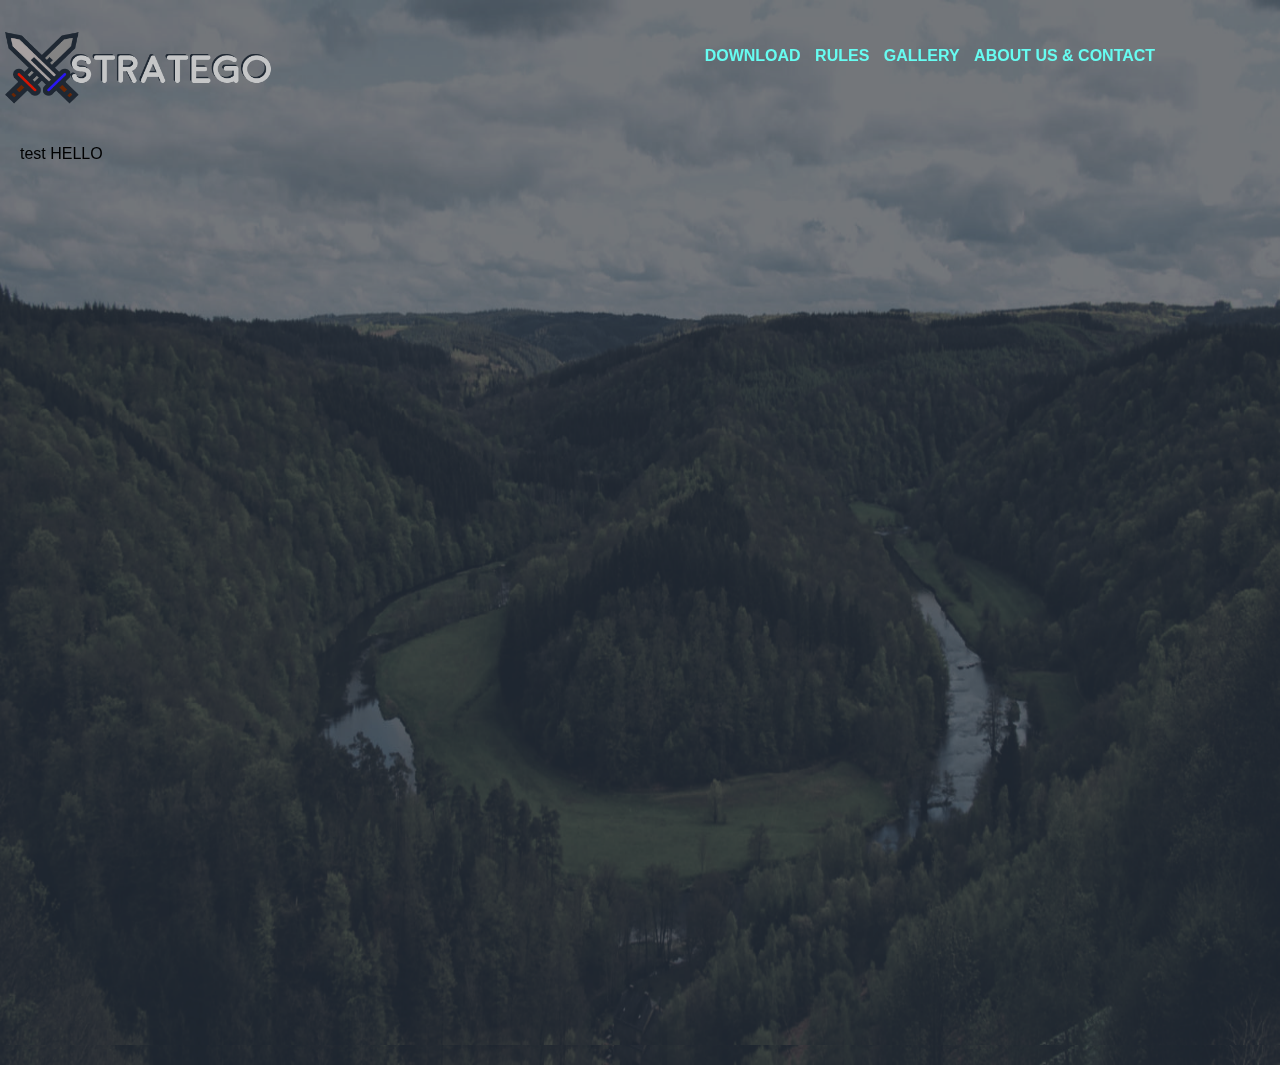
==== main/index.html @ 7f6de087 "logos/designs + basic html/css" ====
<!DOCTYPE html>
<html>
    <head>
    <meta charset="UTF-8">
    <meta name="viewport" content="width=device-width, initial-scale=1.0">
    <link href="style.css" rel="stylesheet">
  </head>
    <body>
      <main>
     <header>
       <div id="logo">
         <img src="stratego_logo.png">
       </div>
       <div id="navbar">
        <ul id="options">
          <li> DOWNLOAD </li>
          <li> RULES</li>
          <li> GALLERY </li>
          <li> ABOUT US & CONTACT </li>
        </ul>
       </div>
      </header>
      <div id="content-container">
          test HELLO
      </div>

    </body>
  </main>
</html>
---- main/style.css ----
*{
    box-sizing: border-box;
}
main{
    height:100%;
    width:100%;

}
html,body{
    margin:0;
    background-image: url('ardennes.png');
    background-repeat: no-repeat;
    background-size: 100% 100%;
    Font-family: Century Gothic, CenturyGothic, AppleGothic, sans-serif;
    
}
header{
    position:sticky;
    top:0;
    flex:100%;
    width:100%;
    height:125px;
    flex-flow: column wrap;
    display:flex;
}
#logo{
padding-left:5px;
flex:50%;
}
#navbar{
    flex:50%;
    margin:auto;
    position:relative;
    top:25%;
    color:#66fcf1;
    font-weight: bold;
}
#navbar>ul{
list-style: none;
}
#navbar>ul>li{
    display:inline-block;
    padding-left:10px;
    position:relative;
}
#navbar>ul>li:hover{
    color:#45a29e;
}
#logo>img{
    height:150px;
    width:275px;
}
#content-container{
    position:relative;
    height:900px;
    margin:auto;
    margin: 20px;
    flex:100%;
    
}
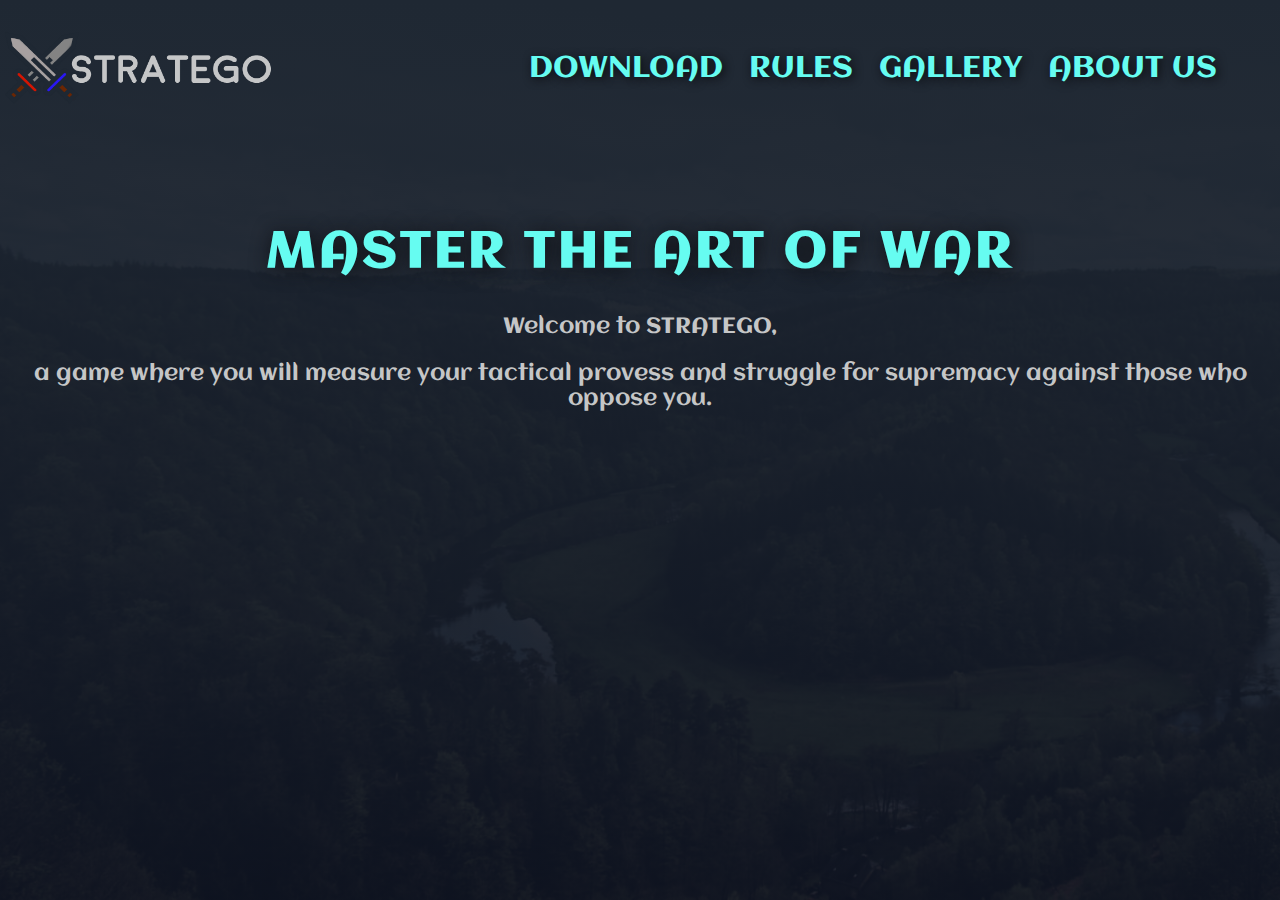
==== commit 05638364: "html structure + responsiveness + start of javascript" ====
--- a/main/index.html
+++ b/main/index.html
@@ -3,27 +3,38 @@
     <head>
     <meta charset="UTF-8">
     <meta name="viewport" content="width=device-width, initial-scale=1.0">
+    <link href='https://fonts.googleapis.com/css?family=Aclonica' rel='stylesheet'>
     <link href="style.css" rel="stylesheet">
+    <script src="script.js" rel="text/javascript"></script>
   </head>
     <body>
       <main>
      <header>
        <div id="logo">
-         <img src="stratego_logo.png">
+         <a href="index.html"><img src="stratego_logo.png"></a>
        </div>
        <div id="navbar">
-        <ul id="options">
-          <li> DOWNLOAD </li>
-          <li> RULES</li>
-          <li> GALLERY </li>
-          <li> ABOUT US & CONTACT </li>
+        <ul class="options">
+          <li><a href="download.html"> DOWNLOAD </a> </li>
+          <li><a href="rules.html"> RULES</a></li>
+          <li><a href="gallery.html"> GALLERY</a> </li>
+          <li><a href="aboutus.html"> ABOUT US</a> </li>
+        </ul>
+       </div>
+       <div id="mobile-navbar">
+         <img src="menu_button.png" onclick="showOptions()">
+        <ul class="options" id="mobile-list">
+          <li><a href="download.html"> DOWNLOAD </a> </li>
+          <li><a href="rules.html"> RULES</a></li>
+          <li><a href="gallery.html"> GALLERY</a> </li>
+          <li><a href="aboutus.html"> ABOUT US</a> </li>
         </ul>
        </div>
       </header>
-      <div id="content-container">
-          test HELLO
+      <div id="content">
+        <h1> MASTER THE ART OF WAR</h1>
+        <p>Welcome to STRATEGO,</p> a game where you will measure your tactical provess and struggle for supremacy against those who oppose you.
       </div>
-
+    </main>
     </body>
-  </main>
 </html>--- a/main/style.css
+++ b/main/style.css
@@ -1,3 +1,4 @@
+@import url('http://fonts.cdnfonts.com/css/brush');
 *{
     box-sizing: border-box;
 }
@@ -8,11 +9,19 @@
 }
 html,body{
     margin:0;
-    background-image: url('ardennes.png');
+    background-image: linear-gradient(to top, rgba(1, 4, 19, 0.562),#1f2833),
+    url('ardennes.png');
     background-repeat: no-repeat;
-    background-size: 100% 100%;
-    Font-family: Century Gothic, CenturyGothic, AppleGothic, sans-serif;
-    
+    background-size: cover;
+    background-position: 0% 0%;
+    width:100%;
+    height:100%;
+    overflow: hidden;
+    font-family: 'Aclonica';font-size: 22px;  
+}
+a{
+    text-decoration: none;
+    color:inherit;
 }
 header{
     position:sticky;
@@ -23,6 +32,12 @@
     flex-flow: column wrap;
     display:flex;
 }
+#logo>a>img:hover{
+    cursor:pointer;
+}
+#mobile-navbar>img:hover{
+    cursor:pointer;
+}
 #logo{
 padding-left:5px;
 flex:50%;
@@ -31,30 +46,96 @@
     flex:50%;
     margin:auto;
     position:relative;
-    top:25%;
-    color:#66fcf1;
-    font-weight: bold;
+    bottom:10%;
 }
-#navbar>ul{
+.options{
 list-style: none;
+color:#66fcf1;
+text-shadow: 2px 2px 10px #0b0c10;
+
 }
-#navbar>ul>li{
+.options>li{
+    position:relative;
+    top:15px;
+    font-size: 30px;
+    
+}
+.options>li>a:hover{
+    color:#45a29e;
+    text-shadow: 2px 2px 50px #0b0c10;
+}
+#navbar>.options{
+    position:relative;
+    top:22%;
+}
+#navbar>.options>li{
     display:inline-block;
-    padding-left:10px;
-    position:relative;
+    padding-left:20px;
 }
-#navbar>ul>li:hover{
-    color:#45a29e;
-}
-#logo>img{
+#logo>a>img{
     height:150px;
     width:275px;
 }
-#content-container{
-    position:relative;
-    height:900px;
-    margin:auto;
-    margin: 20px;
+#mobile-navbar{
+    display:none;
+}
+#mobile-navbar>.options{
+    display:none;
+    position:absolute;
+    top:70px;
+    left:-20px;
+    flex-flow:row wrap;
+    padding:0px;
+    height:50px;
+}
+#mobile-navbar>.options>li{
     flex:100%;
-    
-}+    height:50px;
+    background-color: #0b0c10;
+    BORDER: 1px solid #1f2833;
+    padding: 0 5px;
+
+
+}
+#mobile-navbar>.options>li:nth-child(1){
+    border-top-left-radius:10px;
+    border-top-right-radius: 10px;
+}
+#mobile-navbar>.options>li:last-child{
+    border-bottom-left-radius: 10px;
+    border-bottom-right-radius: 10px;
+}
+#mobile-navbar>.options>li>a{
+    height:30px;
+    font-size: 20px;
+    text-shadow: 2px 2px #0b0c10;
+    text-align: center;
+}
+#content>h1{
+    margin-top: 100px;
+    color:#66fcf1;
+    text-align: center;
+    font-size:50px;
+    letter-spacing: 3px;
+    text-shadow: 2px 2px 20px #0b0c10;
+}
+#content{
+    color:#c5c6c7;
+    text-align: center;
+}
+@media (max-width: 800px) {
+    #navbar>.options{
+        display:none;
+    }
+    #mobile-navbar{
+    display:flex;
+    flex:50%;
+    position:absolute;
+    right:30px;
+    top:15%;
+    }
+    #mobile-navbar>img{
+        width:100px;
+        height:100px;
+    }
+  }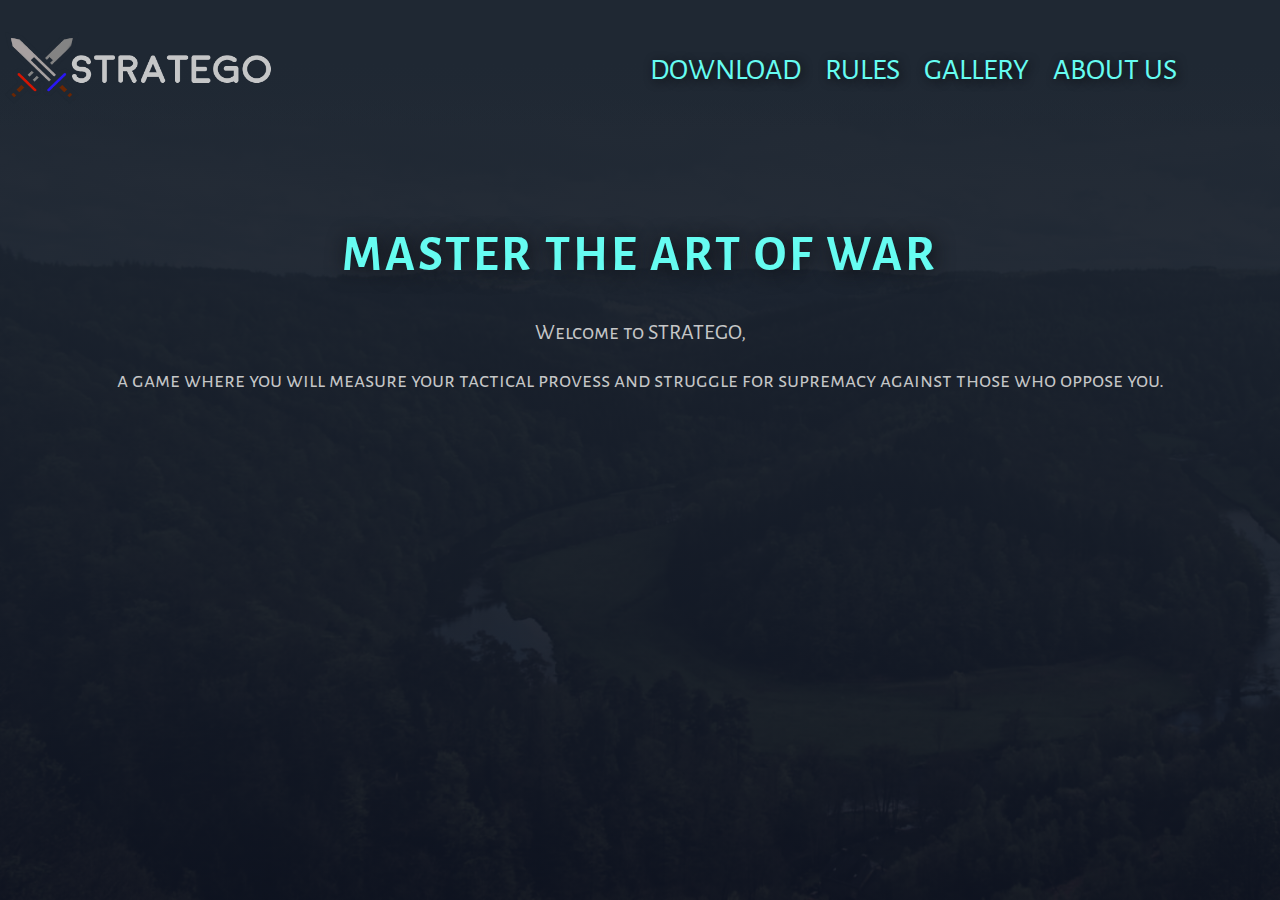
==== commit b080fb80: "rules page + a bit of js" ====
--- a/main/index.html
+++ b/main/index.html
@@ -3,7 +3,7 @@
     <head>
     <meta charset="UTF-8">
     <meta name="viewport" content="width=device-width, initial-scale=1.0">
-    <link href='https://fonts.googleapis.com/css?family=Aclonica' rel='stylesheet'>
+    <link href='https://fonts.googleapis.com/css?family=Alegreya Sans SC' rel='stylesheet'>
     <link href="style.css" rel="stylesheet">
     <script src="script.js" rel="text/javascript"></script>
   </head>
--- a/main/style.css
+++ b/main/style.css
@@ -16,8 +16,8 @@
     background-position: 0% 0%;
     width:100%;
     height:100%;
-    overflow: hidden;
-    font-family: 'Aclonica';font-size: 22px;  
+    font-family: 'Alegreya Sans SC';font-size: 22px;  
+    overflow:hidden;
 }
 a{
     text-decoration: none;
@@ -31,6 +31,7 @@
     height:125px;
     flex-flow: column wrap;
     display:flex;
+    background-image: linear-gradient(to top, rgba(31, 40, 51,0.1),#1f2833,#1f2833);
 }
 #logo>a>img:hover{
     cursor:pointer;
@@ -91,8 +92,8 @@
 #mobile-navbar>.options>li{
     flex:100%;
     height:50px;
-    background-color: #0b0c10;
-    BORDER: 1px solid #1f2833;
+    background-color: #1f2833;
+    BORDER: 1px solid #0b0c10;
     padding: 0 5px;
 
 
@@ -111,7 +112,7 @@
     text-shadow: 2px 2px #0b0c10;
     text-align: center;
 }
-#content>h1{
+h1{
     margin-top: 100px;
     color:#66fcf1;
     text-align: center;
@@ -123,7 +124,40 @@
     color:#c5c6c7;
     text-align: center;
 }
-@media (max-width: 800px) {
+q{
+    font-size:150%;
+    text-shadow:2px 2px 5px #45a29e;
+}
+b{
+    color:#45a29e;
+}
+b:hover{
+  color:#66fcf1;  
+}
+#cards{
+    float:right;
+    
+ }
+#cards>img{
+height:10%;
+width:10%;
+}
+#flag,#bomb,#miner,#marshal,#spy,#general,#colonel,#major,#captain,#lieutenant,#sergeant,#scout{
+    display:none;
+    height:100%;
+    width:100%;
+ position:absolute;
+ top:20%;
+}
+#descriptions{
+    display:none;
+}
+#descriptions img{
+    float:left;
+    height:500px;
+    width:450px;
+}
+@media (max-width: 1000px) {
     #navbar>.options{
         display:none;
     }
@@ -134,6 +168,19 @@
     right:30px;
     top:15%;
     }
+    #main{
+        font-size:70%;
+    }
+    #descriptions img{
+        height:200px;
+        width:200px;
+        float:none;
+        justify-content: center;
+    }
+    #descriptions{
+        font-size:70%;
+        margin:auto;
+    }
     #mobile-navbar>img{
         width:100px;
         height:100px;
